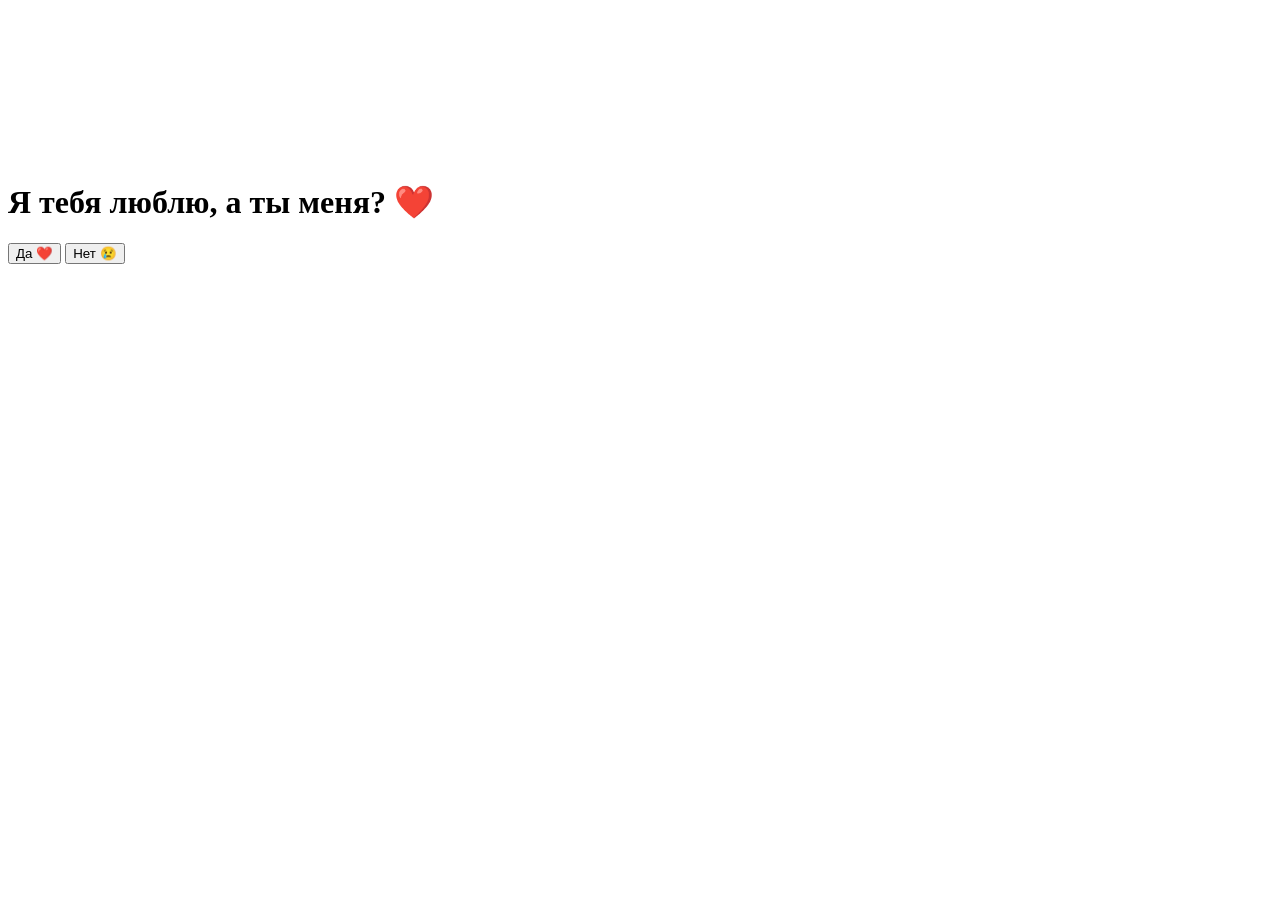
==== love.html @ ff8f5527 "Create love.html" ====
<!DOCTYPE html>
<html lang="ru">
<head>
    <meta charset="UTF-8">
    <meta name="viewport" content="width=device-width, initial-scale=1.0">
    <title>Признание в любви</title>
    <link rel="stylesheet" href="love.css">
</head>
<body>
    <!-- Видео фон -->
    <video autoplay loop muted id="background-video">
        <source src="video/2312.mp4" type="video/mp4">
        Ваш браузер не поддерживает тег видео.
    </video>

    <div class="container">
        <h1>Я тебя люблю, а ты меня? ❤️</h1>
        <button class="yes" onclick="acceptLove()">Да ❤️</button>
        <button class="no" onclick="declineLove()">Нет 😢</button>
    </div>

    <script src="love.js"></script>
</body>
</html>
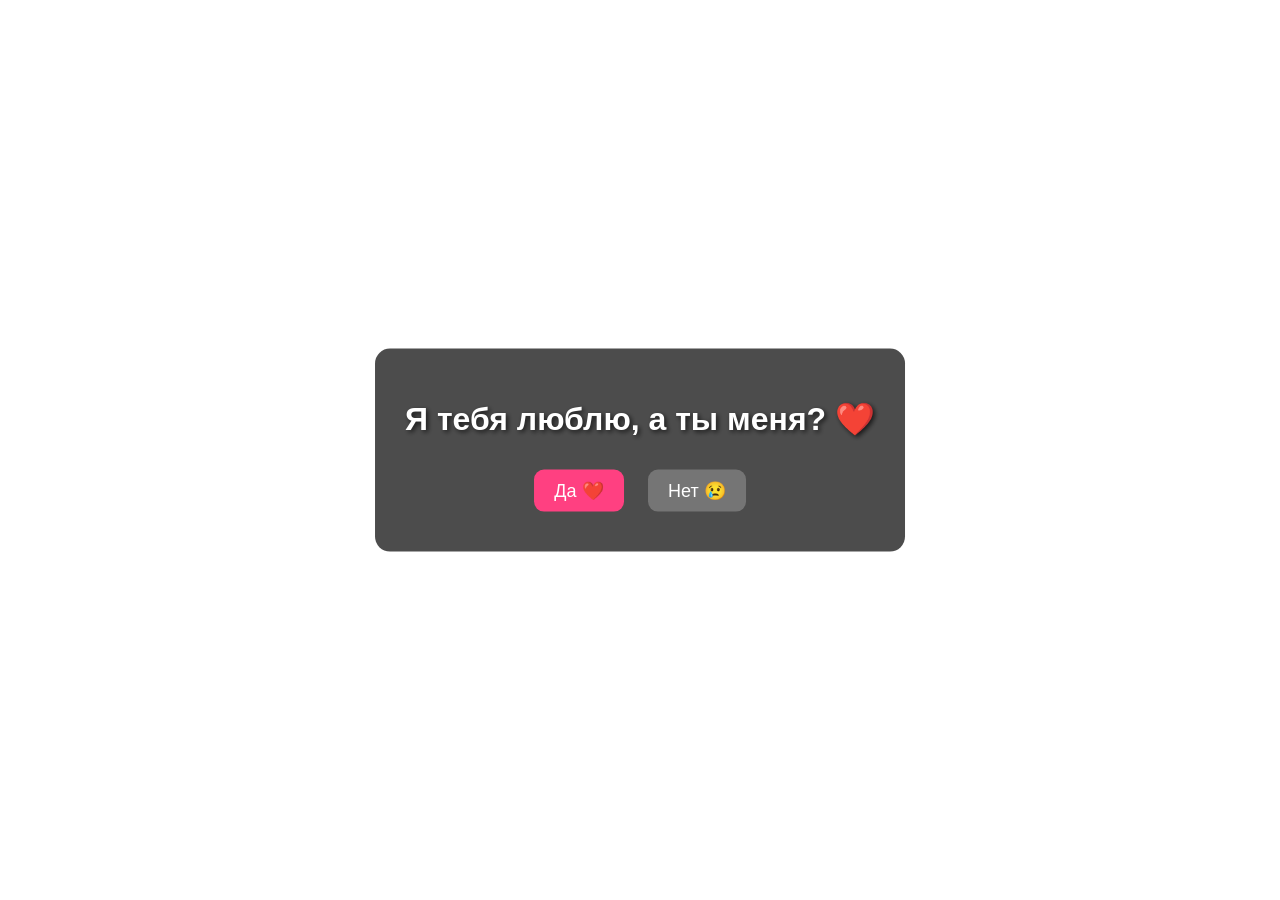
==== commit fff045b0: "Add files via upload" ====
--- a/love.html
+++ b/love.html
@@ -1,24 +1,24 @@
-<!DOCTYPE html>
-<html lang="ru">
-<head>
-    <meta charset="UTF-8">
-    <meta name="viewport" content="width=device-width, initial-scale=1.0">
-    <title>Признание в любви</title>
-    <link rel="stylesheet" href="love.css">
-</head>
-<body>
-    <!-- Видео фон -->
-    <video autoplay loop muted id="background-video">
-        <source src="video/2312.mp4" type="video/mp4">
-        Ваш браузер не поддерживает тег видео.
-    </video>
-
-    <div class="container">
-        <h1>Я тебя люблю, а ты меня? ❤️</h1>
-        <button class="yes" onclick="acceptLove()">Да ❤️</button>
-        <button class="no" onclick="declineLove()">Нет 😢</button>
-    </div>
-
-    <script src="love.js"></script>
-</body>
-</html>
+<!DOCTYPE html>
+<html lang="ru">
+<head>
+    <meta charset="UTF-8">
+    <meta name="viewport" content="width=device-width, initial-scale=1.0">
+    <title>Признание в любви</title>
+    <link rel="stylesheet" href="love.css">
+</head>
+<body>
+    <!-- Видео фон -->
+    <video autoplay loop muted id="background-video">
+        <source src="video/2312.mp4" type="video/mp4">
+        Ваш браузер не поддерживает тег видео.
+    </video>
+
+    <div class="container">
+        <h1>Я тебя люблю, а ты меня? ❤️</h1>
+        <button class="yes" onclick="acceptLove()">Да ❤️</button>
+        <button class="no" onclick="declineLove()">Нет 😢</button>
+    </div>
+
+    <script src="love.js"></script>
+</body>
+</html>
--- a/love.css
+++ b/love.css
@@ -0,0 +1,63 @@
+/* Общие стили для страницы */
+body, html {
+    margin: 0;
+    padding: 0;
+    height: 100%; /* Устанавливаем высоту на весь экран */
+    font-family: 'Helvetica Neue', sans-serif;
+    color: white;
+    position: relative;
+}
+
+/* Видеофон */
+#background-video {
+    position: fixed; /* Фиксируем видео на экране */
+    top: 0;
+    left: 0;
+    width: 100%; /* Видео будет растягиваться на всю ширину */
+    height: 100%; /* Видео будет растягиваться на всю высоту */
+    object-fit: cover; /* Видео будет растягиваться с сохранением пропорций */
+    z-index: -1; /* Видео будет позади контента */
+}
+
+/* Контейнер с контентом */
+.container {
+    position: absolute; /* Позиционируем относительно экрана */
+    top: 50%; /* Центрируем по вертикали */
+    left: 50%; /* Центрируем по горизонтали */
+    transform: translate(-50%, -50%); /* Корректировка для точного центрирования */
+    text-align: center;
+    background: rgba(0, 0, 0, 0.7); /* Прозрачный черный фон для контента */
+    padding: 30px;
+    border-radius: 15px;
+    z-index: 1; /* Контент выше видео */
+}
+
+button {
+    margin: 10px;
+    padding: 10px 20px;
+    font-size: 18px;
+    cursor: pointer;
+    border: none;
+    border-radius: 10px;
+    transition: background-color 0.3s ease;
+}
+
+.yes {
+    background: #ff4081; /* Розовый фон для кнопки "Да" */
+    color: white;
+}
+
+.no {
+    background: #757575; /* Серый фон для кнопки "Нет" */
+    color: white;
+}
+
+/* Эффекты на кнопках при наведении */
+button:hover {
+    opacity: 0.8;
+}
+
+h1 {
+    text-shadow: 2px 2px 5px rgba(0, 0, 0, 0.7);
+    font-weight: bold;
+}
